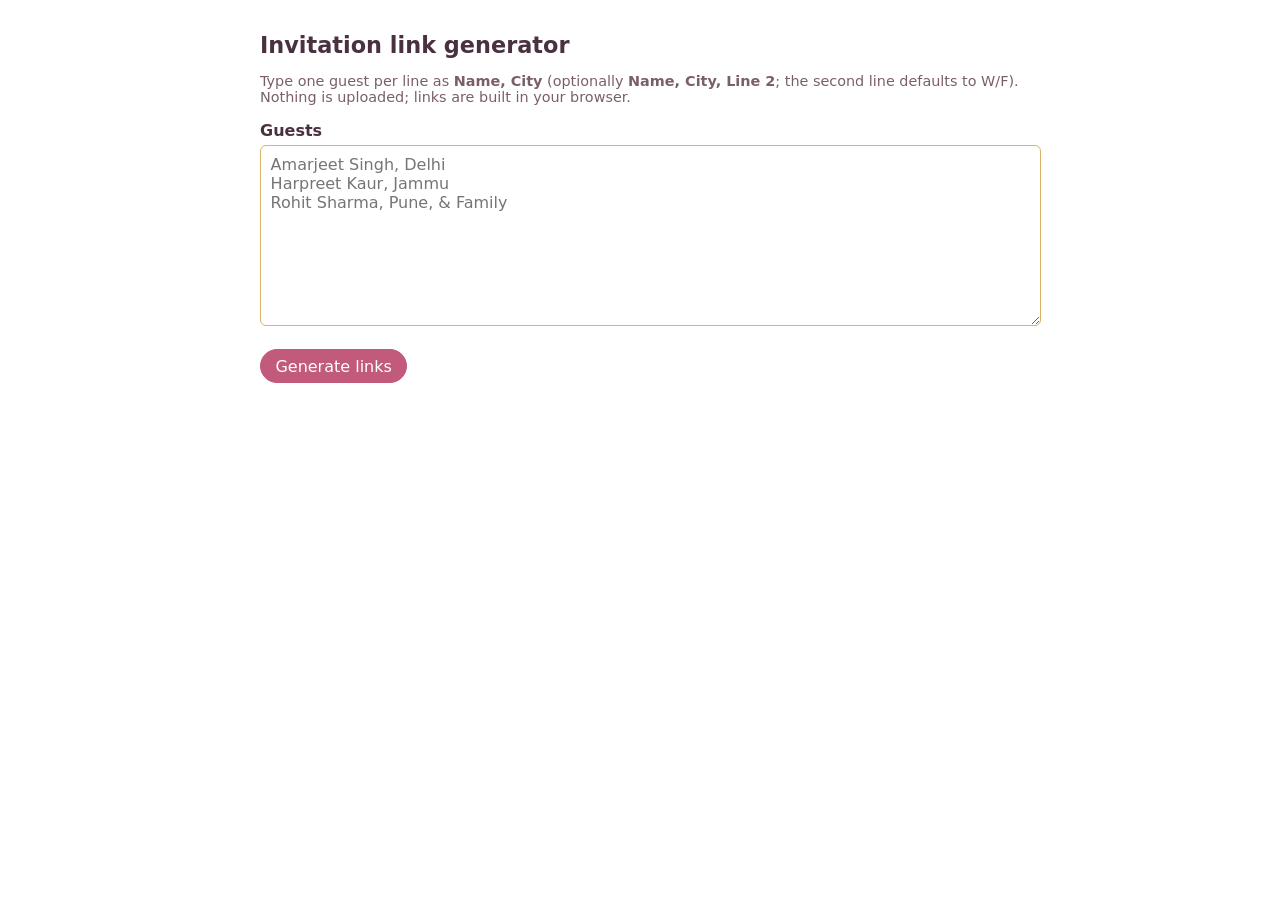
==== links.html @ 661a06ac "Add files via upload" ====
<!DOCTYPE html>
<html lang="en">
<head>
  <meta charset="UTF-8">
  <meta name="viewport" content="width=device-width, initial-scale=1">
  <meta name="robots" content="noindex, nofollow">
  <title>Invitation link generator</title>
  <style>
    body { font-family: system-ui, sans-serif; max-width: 760px; margin: 2rem auto; padding: 0 1rem; color: #4a3140; }
    h1 { font-size: 1.4rem; }
    label { display: block; margin: 1rem 0 .3rem; font-weight: 600; }
    textarea { width: 100%; padding: .6rem; font: inherit; border: 1px solid #d9b36a; border-radius: 6px; min-height: 160px; }
    button, a.btn { font: inherit; padding: .4rem .9rem; margin: .2rem .2rem 0 0; border: 1px solid #c25a7b; background: #c25a7b; color: #fff; border-radius: 999px; cursor: pointer; text-decoration: none; display: inline-block; }
    .ghost { background: transparent !important; color: #c25a7b !important; }
    .row { border-top: 1px solid #eee; padding: .8rem 0; }
    .row code { display: block; word-break: break-all; font-size: .85rem; color: #7a5f6b; margin: .3rem 0; }
    .hint { color: #7a5f6b; font-size: .9rem; }
  </style>
</head>
<body>
  <h1>Invitation link generator</h1>
  <p class="hint">Type one guest per line as <b>Name, City</b> (optionally <b>Name, City, Line 2</b>; the second line defaults to W/F). Nothing is uploaded; links are built in your browser.</p>

  <label for="list">Guests</label>
  <textarea id="list" placeholder="Amarjeet Singh, Delhi&#10;Harpreet Kaur, Jammu&#10;Rohit Sharma, Pune, &amp; Family"></textarea>

  <p><button id="go">Generate links</button></p>
  <div id="out"></div>

  <script>
    // Update SITE_URL once the repo is published, and SENDER to whoever is sharing the card.
    const SITE_URL = "https://chiran8541.github.io/Ravneet/";
    const SENDER = "Ravneet Kour";

    const list = document.getElementById("list");
    const out = document.getElementById("out");
    list.value = localStorage.getItem("ravneet-list") || "";

    function makeLink(name, city, sub) {
      const u = new URL(SITE_URL);
      u.searchParams.set("to", name);
      if (city) u.searchParams.set("city", city);
      if (sub) u.searchParams.set("sub", sub);
      return u.toString();
    }

    document.getElementById("go").addEventListener("click", () => {
      localStorage.setItem("ravneet-list", list.value);
      out.replaceChildren();

      list.value.split("\n").map((l) => l.trim()).filter(Boolean).forEach((line) => {
        const [name, city, sub] = line.split(",").map((s) => s.trim());
        const link = makeLink(name, city, sub);
        const msg = `To - ${name} (${sub || "With/Family"}),\nYou are warmly invited to the wedding of Ravneet & Chiranjeev.\n${link}\n\nBest Regards,\n${SENDER}`;

        const row = document.createElement("div");
        row.className = "row";
        const title = document.createElement("b");
        title.textContent = [name, city].filter(Boolean).join(", ");
        const code = document.createElement("code");
        code.textContent = link;

        const copy = document.createElement("button");
        copy.textContent = "Copy link";
        copy.addEventListener("click", async () => {
          await navigator.clipboard.writeText(link);
          copy.textContent = "Copied ✓";
          setTimeout(() => (copy.textContent = "Copy link"), 1500);
        });

        const wa = document.createElement("a");
        wa.className = "btn";
        wa.target = "_blank";
        wa.rel = "noopener";
        wa.href = "https://wa.me/?text=" + encodeURIComponent(msg);
        wa.textContent = "Send on WhatsApp";

        const open = document.createElement("a");
        open.className = "btn ghost";
        open.target = "_blank";
        open.rel = "noopener";
        open.href = link;
        open.textContent = "Preview";

        row.append(title, code, copy, wa, open);
        out.append(row);
      });
    });
  </script>
</body>
</html>
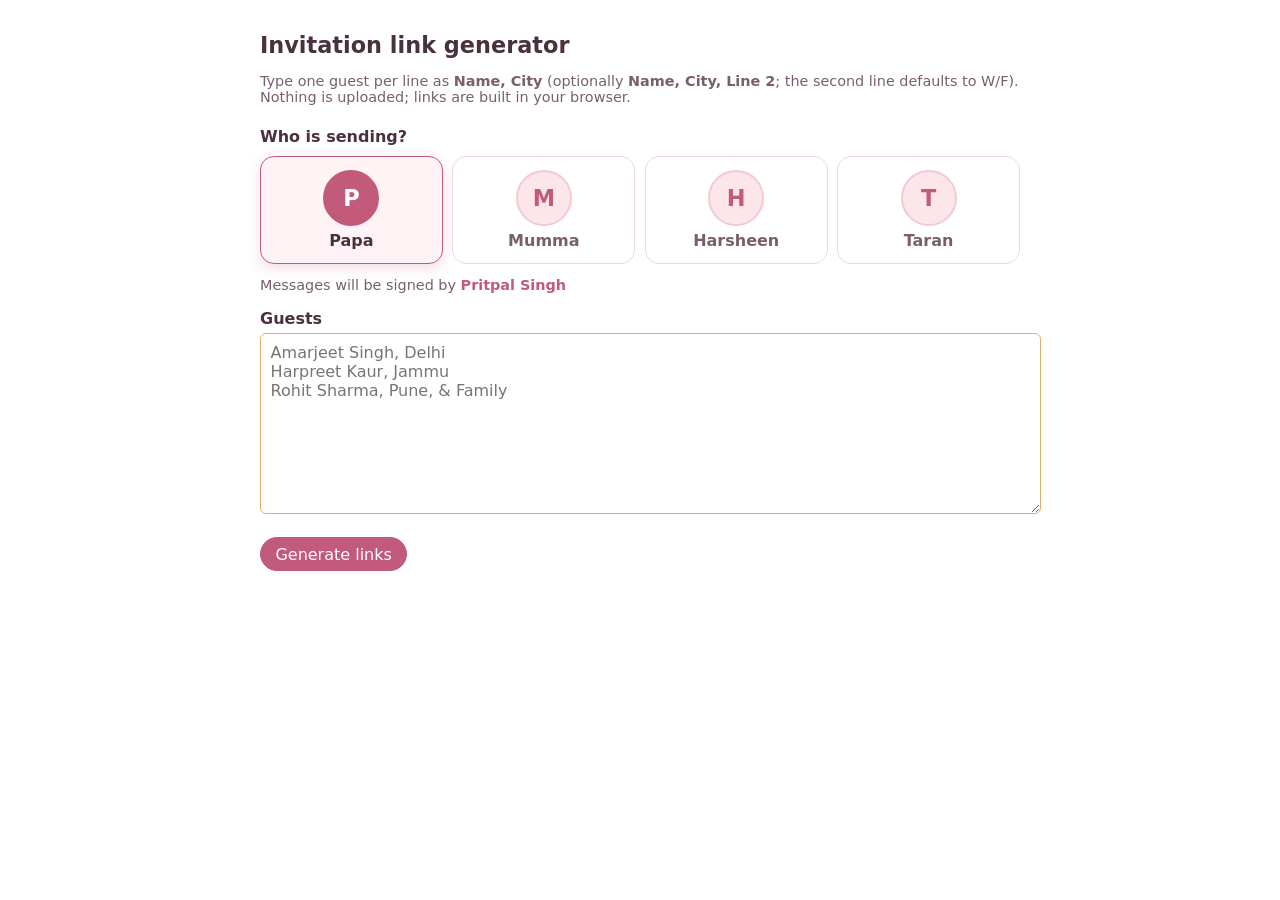
==== commit 8d4eb03b: "Add files via upload" ====
--- a/links.html
+++ b/links.html
@@ -15,11 +15,29 @@
     .row { border-top: 1px solid #eee; padding: .8rem 0; }
     .row code { display: block; word-break: break-all; font-size: .85rem; color: #7a5f6b; margin: .3rem 0; }
     .hint { color: #7a5f6b; font-size: .9rem; }
+    .who { margin-top: 1.4rem; }
+    .who-title { margin: 0 0 .6rem; font-weight: 600; }
+    .profiles { display: grid; grid-template-columns: repeat(4, 1fr); gap: .6rem; }
+    .profile { display: flex; flex-direction: column; align-items: center; gap: .35rem; padding: .8rem .4rem; margin: 0; border: 1.5px solid #ecd9de; background: #fff; color: #7a5f6b; border-radius: 14px; transition: all .2s ease; }
+    .profile:hover { border-color: #c25a7b; transform: translateY(-2px); }
+    .profile .av { width: 52px; height: 52px; border-radius: 50%; display: grid; place-items: center; font-size: 1.4rem; font-weight: 600; color: #c25a7b; background: #fce6e9; border: 2px solid #f3c9d3; }
+    .profile .nm { font-weight: 600; }
+    .profile[aria-pressed="true"] { border-color: #c25a7b; background: #fff3f6; color: #4a3140; box-shadow: 0 4px 14px rgba(194, 90, 123, .22); }
+    .profile[aria-pressed="true"] .av { background: #c25a7b; color: #fff; border-color: #c25a7b; }
+    .sending { margin: .8rem 0 0; font-size: .9rem; color: #7a5f6b; }
+    .sending b { color: #c25a7b; }
+    @media (max-width: 480px) { .profiles { grid-template-columns: repeat(2, 1fr); } }
   </style>
 </head>
 <body>
   <h1>Invitation link generator</h1>
   <p class="hint">Type one guest per line as <b>Name, City</b> (optionally <b>Name, City, Line 2</b>; the second line defaults to W/F). Nothing is uploaded; links are built in your browser.</p>
+
+  <div class="who">
+    <p class="who-title">Who is sending?</p>
+    <div class="profiles" id="profiles" role="group" aria-label="Sender profile"></div>
+    <p class="sending" id="sending"></p>
+  </div>
 
   <label for="list">Guests</label>
   <textarea id="list" placeholder="Amarjeet Singh, Delhi&#10;Harpreet Kaur, Jammu&#10;Rohit Sharma, Pune, &amp; Family"></textarea>
@@ -28,9 +46,52 @@
   <div id="out"></div>
 
   <script>
-    // Update SITE_URL once the repo is published, and SENDER to whoever is sharing the card.
-    const SITE_URL = "https://chiran8541.github.io/Ravneet/";
-    const SENDER = "Ravneet Kour";
+    // Local testing: links point to index.html next to this file.
+    // Before sharing, swap in the published URL: "https://chiran8541.github.io/Ravneet/"
+    const SITE_URL = new URL("index.html", location.href).href;
+
+    // Each profile has its own canned invitation line and sign-off.
+    const PROFILES = [
+      { id: "papa", label: "Papa", sender: "Pritpal Singh",
+        line: "You are warmly invited to the wedding of my elder daughter Ravneet Kour." },
+      { id: "mumma", label: "Mumma", sender: "Gurmeet Kour",
+        line: "You are warmly invited to the wedding of my elder daughter Ravneet Kour." },
+      { id: "harsheen", label: "Harsheen", sender: "Harsheen Kour",
+        line: "You are warmly invited to the wedding of my sister Ravneet Kour." },
+      { id: "taran", label: "Taran", sender: "Taranveer Singh",
+        line: "You are warmly invited to the wedding of my sister Ravneet Kour." },
+    ];
+    let profile = PROFILES.find((p) => p.id === localStorage.getItem("ravneet-profile")) || PROFILES[0];
+
+    const profilesBox = document.getElementById("profiles");
+    const sending = document.getElementById("sending");
+    function renderProfiles() {
+      profilesBox.replaceChildren();
+      PROFILES.forEach((p) => {
+        const b = document.createElement("button");
+        b.type = "button";
+        b.className = "profile";
+        b.setAttribute("aria-pressed", String(p === profile));
+        const av = document.createElement("span");
+        av.className = "av";
+        av.textContent = p.label[0];
+        const nm = document.createElement("span");
+        nm.className = "nm";
+        nm.textContent = p.label;
+        b.append(av, nm);
+        b.addEventListener("click", () => {
+          profile = p;
+          localStorage.setItem("ravneet-profile", p.id);
+          renderProfiles();
+          if (out.children.length) generate();
+        });
+        profilesBox.append(b);
+      });
+      sending.replaceChildren("Messages will be signed by ");
+      const who = document.createElement("b");
+      who.textContent = profile.sender;
+      sending.append(who);
+    }
 
     const list = document.getElementById("list");
     const out = document.getElementById("out");
@@ -44,14 +105,14 @@
       return u.toString();
     }
 
-    document.getElementById("go").addEventListener("click", () => {
+    function generate() {
       localStorage.setItem("ravneet-list", list.value);
       out.replaceChildren();
 
       list.value.split("\n").map((l) => l.trim()).filter(Boolean).forEach((line) => {
         const [name, city, sub] = line.split(",").map((s) => s.trim());
         const link = makeLink(name, city, sub);
-        const msg = `To - ${name} (${sub || "With/Family"}),\nYou are warmly invited to the wedding of Ravneet & Chiranjeev.\n${link}\n\nBest Regards,\n${SENDER}`;
+        const msg = `To - ${name} (${sub || "W/F"}),\n\n${profile.line}\n\n*Invitation link: -* ${link}\n\nBest Regards,\n${profile.sender}`;
 
         const row = document.createElement("div");
         row.className = "row";
@@ -85,7 +146,9 @@
         row.append(title, code, copy, wa, open);
         out.append(row);
       });
-    });
+    }
+    document.getElementById("go").addEventListener("click", generate);
+    renderProfiles();
   </script>
 </body>
 </html>
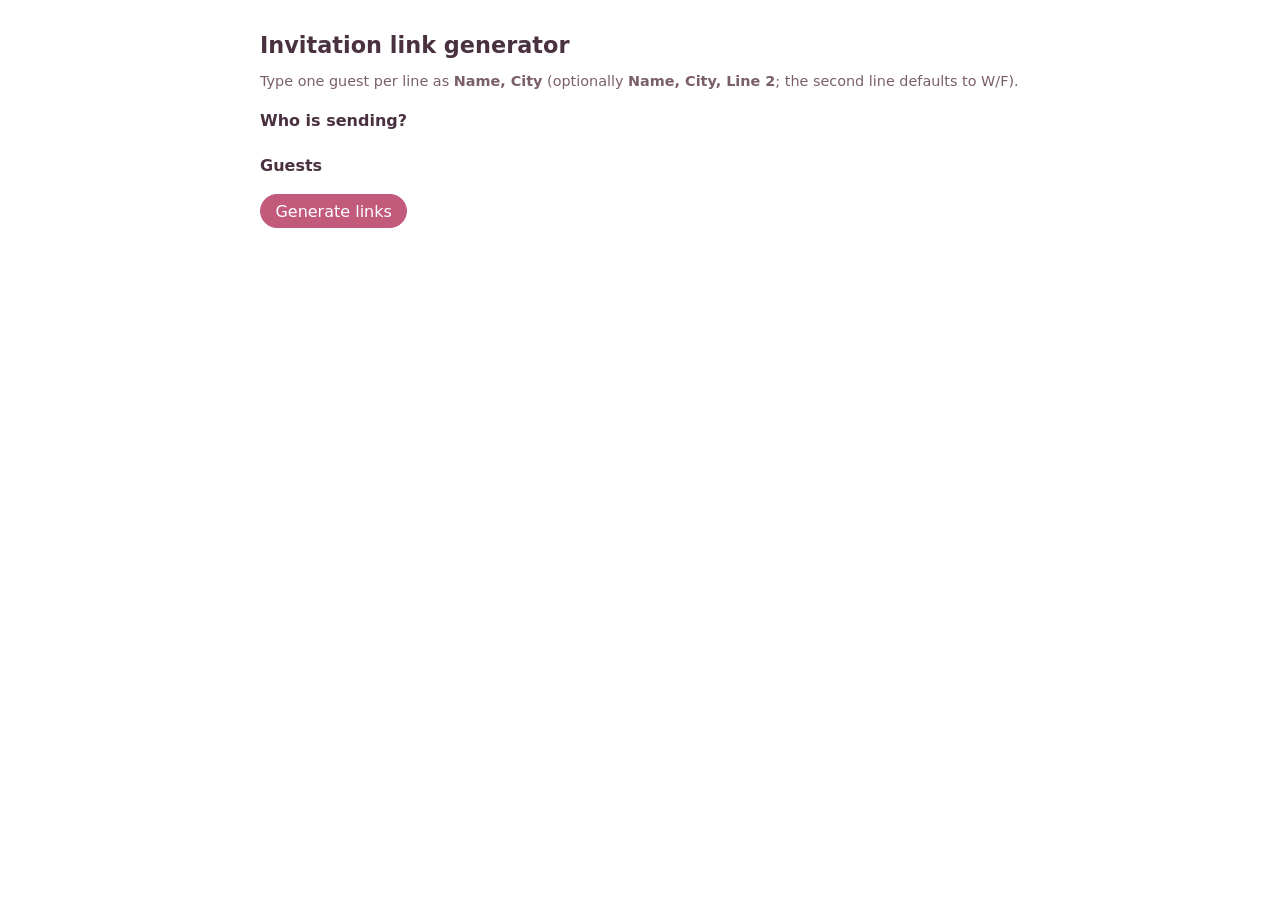
==== commit 8a96e8df: "Update links.html" ====
--- a/links.html
+++ b/links.html
@@ -31,7 +31,7 @@
 </head>
 <body>
   <h1>Invitation link generator</h1>
-  <p class="hint">Type one guest per line as <b>Name, City</b> (optionally <b>Name, City, Line 2</b>; the second line defaults to W/F). Nothing is uploaded; links are built in your browser.</p>
+  <p class="hint">Type one guest per line as <b>Name, City</b> (optionally <b>Name, City, Line 2</b>; the second line defaults to W/F).</p>
 
   <div class="who">
     <p class="who-title">Who is sending?</p>
@@ -40,7 +40,7 @@
   </div>
 
   <label for="list">Guests</label>
-  <textarea id="list" placeholder="Amarjeet Singh, Delhi&#10;Harpreet Kaur, Jammu&#10;Rohit Sharma, Pune, &amp; Family"></textarea>
+  <!-- <textarea id="list" placeholder="Amarjeet Singh, Delhi&#10;Harpreet Kaur, Jammu&#10;Rohit Sharma, Pune, &amp; Family"></textarea> -->
 
   <p><button id="go">Generate links</button></p>
   <div id="out"></div>
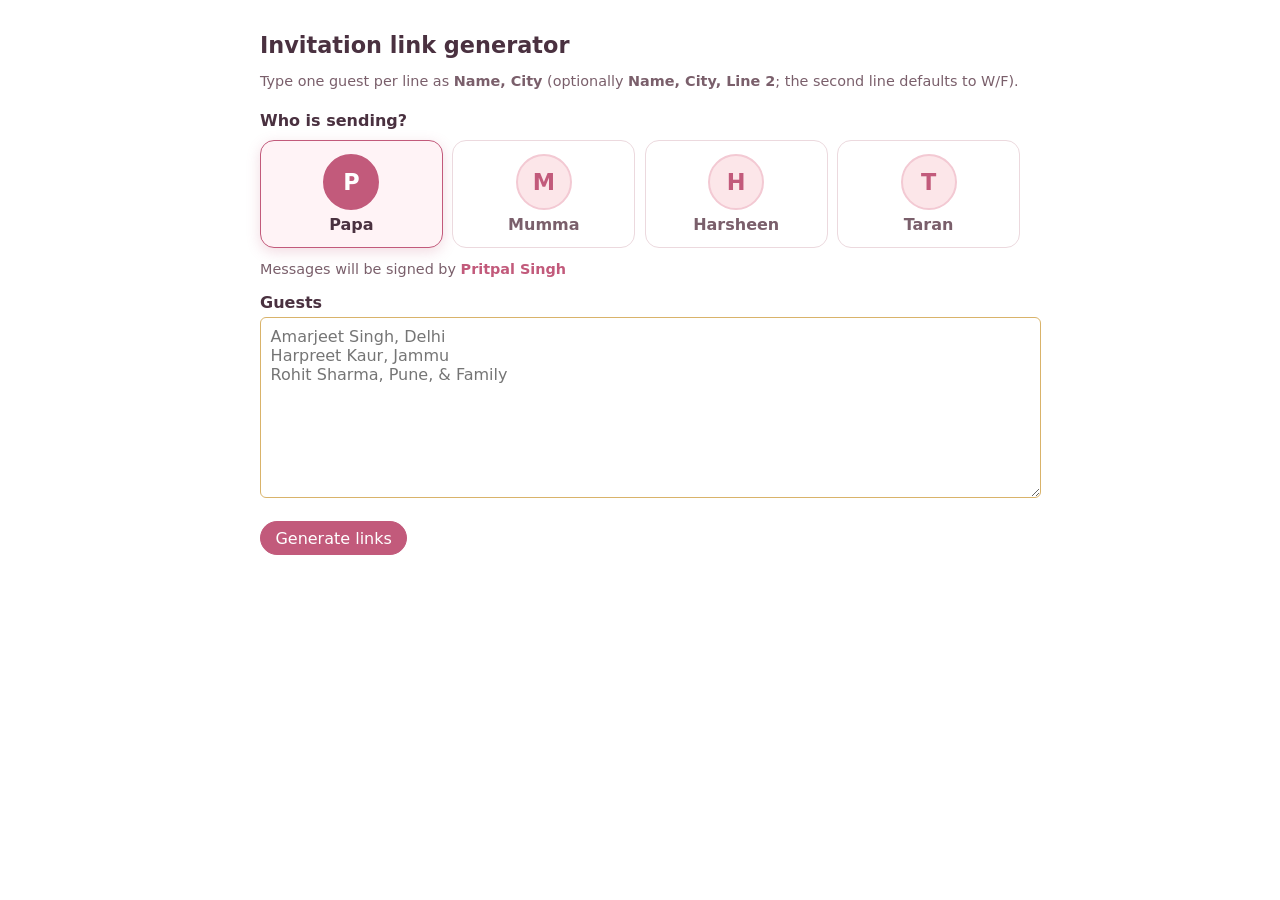
==== commit ca507798: "Update links.html" ====
--- a/links.html
+++ b/links.html
@@ -40,7 +40,7 @@
   </div>
 
   <label for="list">Guests</label>
-  <!-- <textarea id="list" placeholder="Amarjeet Singh, Delhi&#10;Harpreet Kaur, Jammu&#10;Rohit Sharma, Pune, &amp; Family"></textarea> -->
+  <textarea id="list" placeholder="Amarjeet Singh, Delhi&#10;Harpreet Kaur, Jammu&#10;Rohit Sharma, Pune, &amp; Family"></textarea>
 
   <p><button id="go">Generate links</button></p>
   <div id="out"></div>
